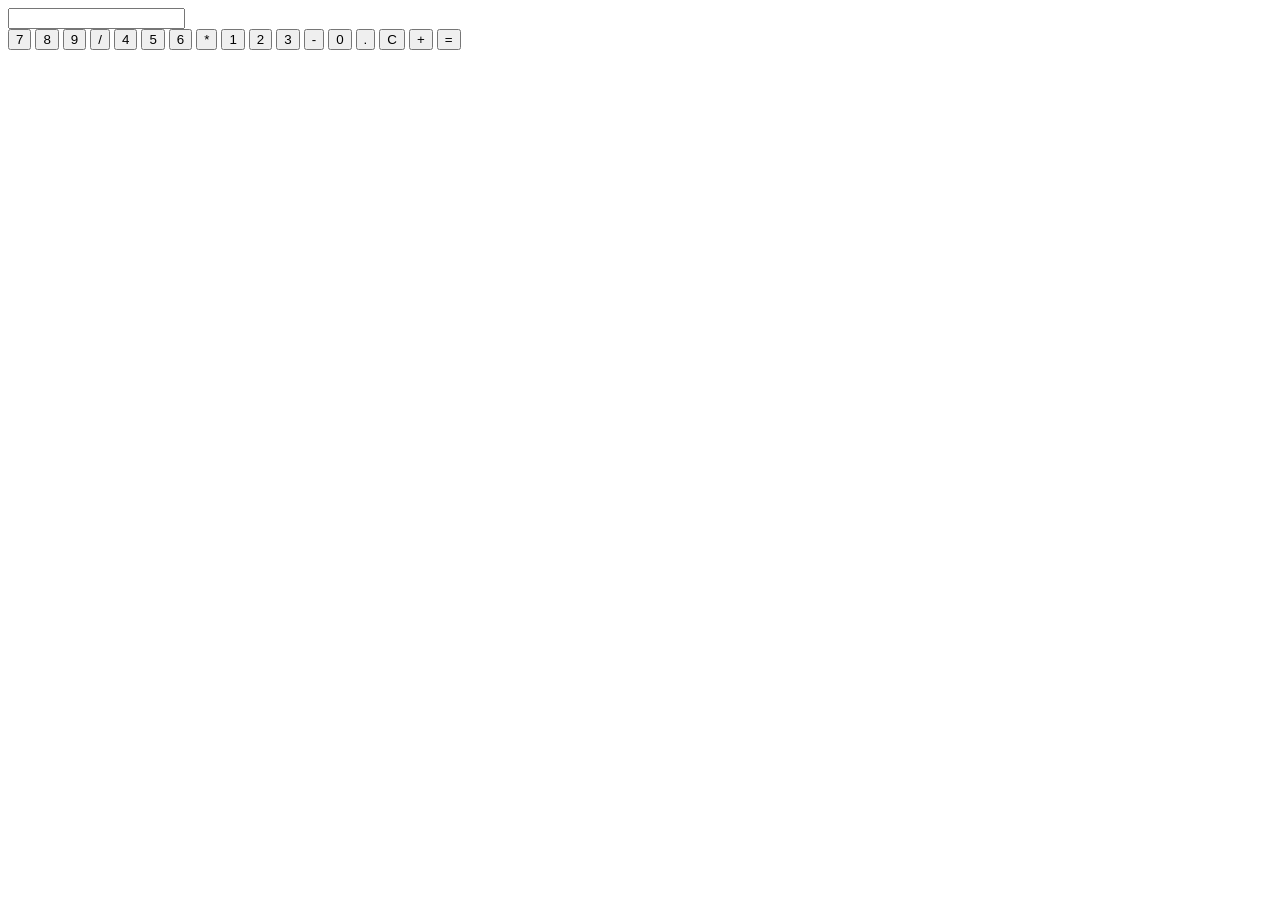
==== calculator/index.html @ b3cd2ebf "Step 2: added HTML structure for calculator" ====
<!DOCTYPE html>
<html lang="ru">
<head>
    <meta charset="UTF-8">
    <meta name="viewport" content="width=device-width, initial-scale=1.0">
    <title>Калькулятор</title>
    <link rel="stylesheet" href="style.css" />
</head>
<body>
    <div class="calculator">
    <input  type="text" id="display" readonly />
    <div class="buttons">
    <button>7</button>
    <button>8</button>
    <button>9</button>
    <button>/</button>

    <button>4</button>
    <button>5</button>
    <button>6</button>
    <button>*</button>

    <button>1</button>
    <button>2</button>
    <button>3</button>
    <button>-</button>

    <button>0</button>
    <button>.</button>
    <button id="clear">C</button>
    <button>+</button>

    <button class="equal">=</button>
    </div>
</div>
    <script src="main.js"></script>
</body>
</html>
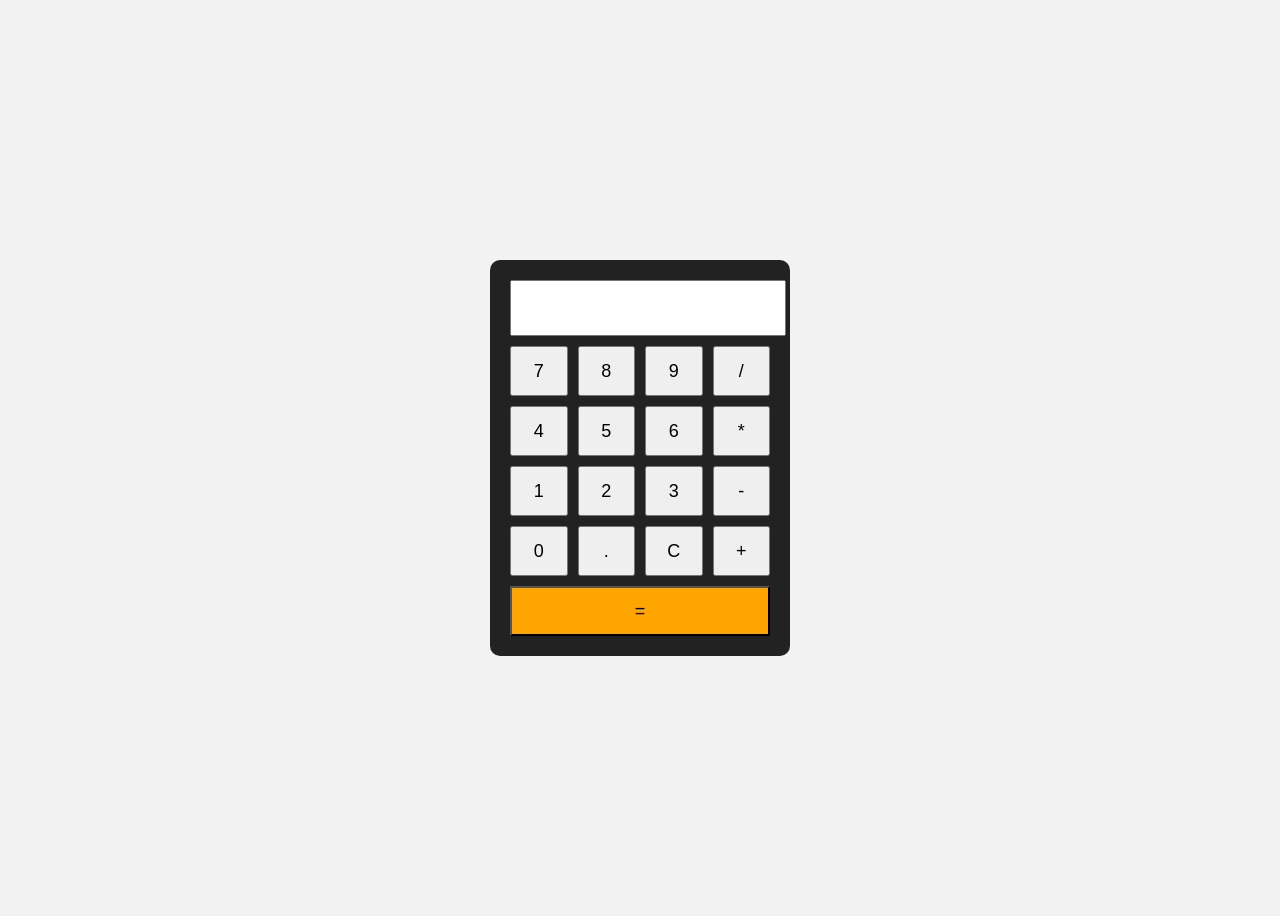
==== commit 095636c7: "Step 5: refactoring code for calculator" ====
--- a/calculator/index.html
+++ b/calculator/index.html
@@ -33,6 +33,6 @@
     <button class="equal">=</button>
     </div>
 </div>
-    <script src="main.js"></script>
+    <script type="module" src="main.js"></script>
 </body>
 </html>
--- a/calculator/style.css
+++ b/calculator/style.css
@@ -0,0 +1,40 @@
+body{
+    font-family: Arial,sans-serif;
+    background: #f2f2f2;
+    display: flex;
+    justify-content: center;
+    align-items: center;
+    height: 100vh;
+}
+.calculator{
+    background: #222;
+    padding: 20px;
+    border-radius: 10px;
+    width: 260px;
+}
+
+#display{
+    width: 100%;
+    height: 50px;
+    font-size: 24px;
+    margin-bottom: 10px;
+    text-align: right;
+    padding-right: 10px;
+}
+
+.buttons{
+    display: grid;
+    grid-template-columns: repeat(4,1fr);
+    gap: 10px;
+}
+
+button{
+    height: 50px;
+    font-size: 18px;
+    cursor: pointer;
+}
+
+.equal{
+    grid-column: span 4;
+    background: orange;
+}
